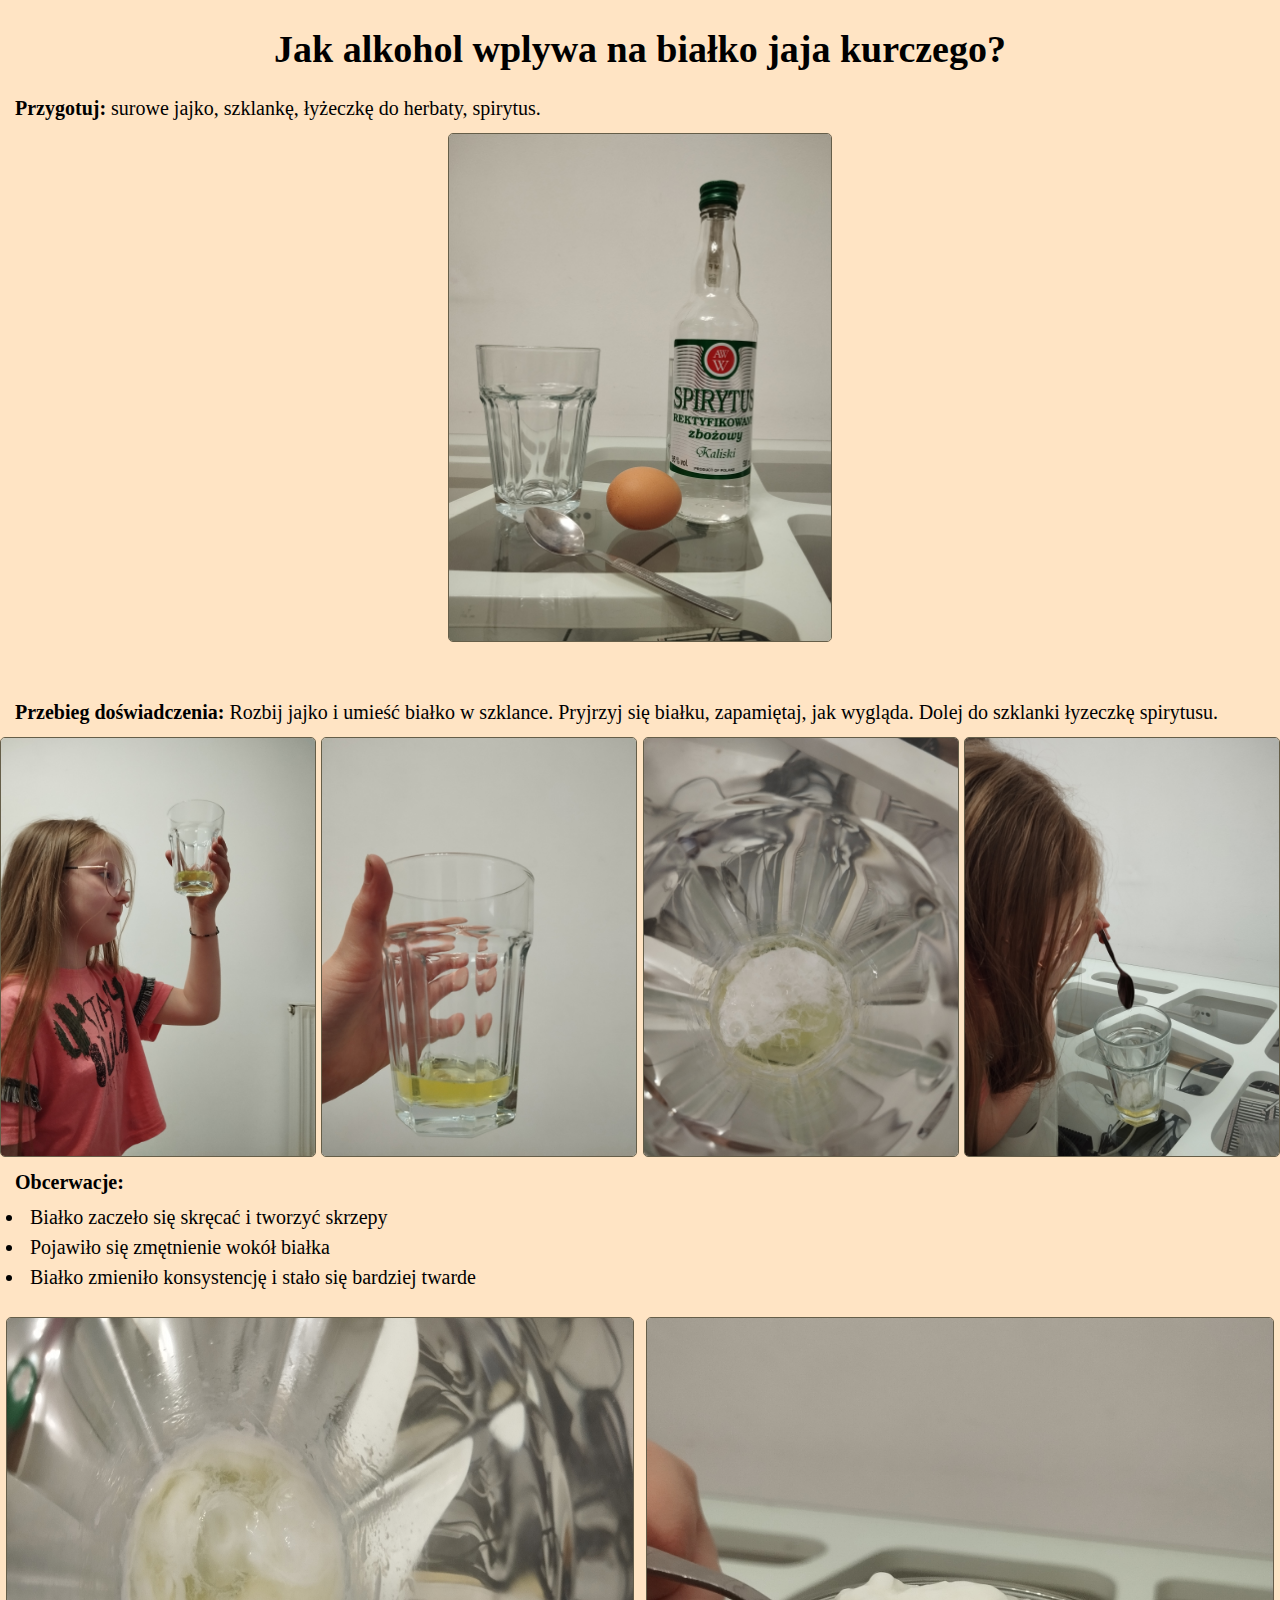
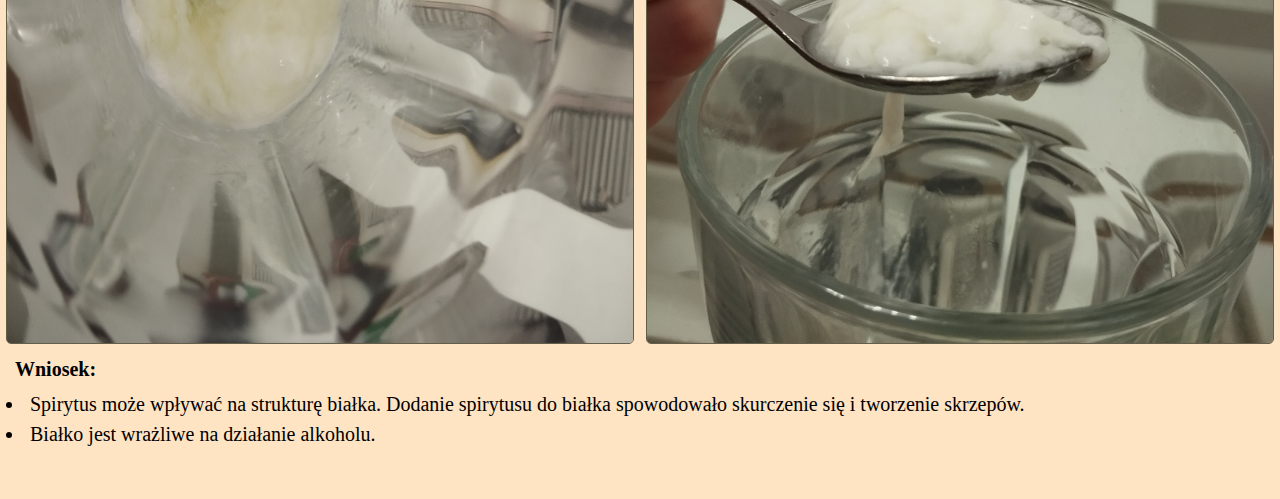
==== experiment/index.html @ 43aa71a1 "feat: add content" ====
<!DOCTYPE html>
<html lang="en">

<head>
  <meta charset="UTF-8">
  <meta http-equiv="X-UA-Compatible" content="IE=edge">
  <meta name="viewport" content="width=device-width, initial-scale=1.0">
  <title>Doświadczenie</title>
  <link rel="stylesheet" href="assets/style.css">
</head>

<body>
  <div class="wrapper">
    <h1>Jak alkohol wplywa na białko jaja kurczego?</h1>
    <div class="etap"><span>Przygotuj:</span> surowe jajko, szklankę, łyżeczkę do herbaty, spirytus.</div>
    <div class="foto">
      <img src="assets/img/IMG_20230528_203341.jpg" alt="zdjęce">
    </div>
    <div class="etap"><span>Przebieg doświadczenia:</span> Rozbij jajko i umieść białko w szklance. Pryjrzyj się białku,
      zapamiętaj, jak wygląda. Dolej do szklanki łyzeczkę spirytusu.</div>
    <div class="foto-2">
      <img src="assets/img/IMG_20230528_203513.jpg" alt="zdjęce">
      <img src="assets/img/IMG_20230528_203551.jpg" alt="zdjęce">
      <img src="assets/img/IMG_20230528_203710.jpg" alt="zdjęce">
      <img src="assets/img/IMG_20230528_203732.jpg" alt="zdjęce">
    </div>
    <div class="etap"><span>Obcerwacje:</span>
      <ul>
        <li>Białko zaczeło się skręcać i tworzyć skrzepy</li>
        <li>Pojawiło się zmętnienie wokół białka</li>
        <li>Białko zmieniło konsystencję i stało się bardziej twarde</li>
      </ul>
    </div>
    <div class="foto-3">
      <img src="assets/img/IMG_20230528_203824.jpg" alt="zdjęce">
      <img src="assets/img/IMG_20230528_203857.jpg" alt="zdjęce">
    </div>
    <div class="etap"><span>Wniosek:</span>
      <ul class="ul-botton">
        <li>Spirytus może wpływać na strukturę białka. Dodanie spirytusu do białka spowodowało skurczenie się i
          tworzenie
          skrzepów.</li>
        <li>Białko jest wrażliwe na działanie alkoholu. </li>
      </ul>
    </div>
  </div>
</body>

</html>
---- experiment/assets/style.css ----
/*Обнуление*/
*{padding: 0;margin: 0;border: 0;}
*,*:before,*:after{-moz-box-sizing: border-box;-webkit-box-sizing: border-box;box-sizing: border-box;}
:focus,:active{outline: none;}
a:focus,a:active{outline: none;}
nav,footer,header,aside{display: block;}
html,body{height:100%;width:100%;font-size:100%;line-height:1;font-size:14px;-ms-text-size-adjust:100%;-moz-text-size-adjust:100%;-webkit-text-size-adjust:100%;}
input,button,textarea{font-family:inherit;}
input::-ms-clear{display: none;}
button{cursor: pointer;}
button::-moz-focus-inner{padding:0;border:0;}
a,a:visited{text-decoration: none;}
a:hover{text-decoration: none;}
img{vertical-align: top;}
h1,h2,h3,h4,h5,h6{font-size:inherit;font-weight: inherit;}
/*--------------------*/

body {
  background-color: bisque;
  font-family: Georgia, 'Times New Roman', Times, serif;
}
.wrapper {
  max-width: 1280px;
  margin: auto;
}

h1 {
  font-size: 38px;
  font-weight: 600;
  text-align: center;
  margin: 30px auto;
}

.foto {
  text-align: center;
  margin-bottom: 60px;
}

img {
  border: 1px solid #655e49;
  border-radius: 5px;
}

.foto img {
  max-width: 30%;
}
.etap {
  font-size: 20px;
  margin: 15px;
}

.foto-2 {
  display: grid;
  grid-gap: 5px;
  grid-template: repeat(1,1fr) / repeat(4,1fr);
}

.foto-2 img {
  max-width: 100%;
}

.foto-3 {
  display: flex;
  justify-content: space-around;
}

.foto-3 img {
  max-width: 49%;
}

span {
  font-weight: bold;
}

ul {
  padding: 10px 10px;
}
li {
  padding: 5px;
}

.ul-botton {
  padding-bottom: 50px;
}
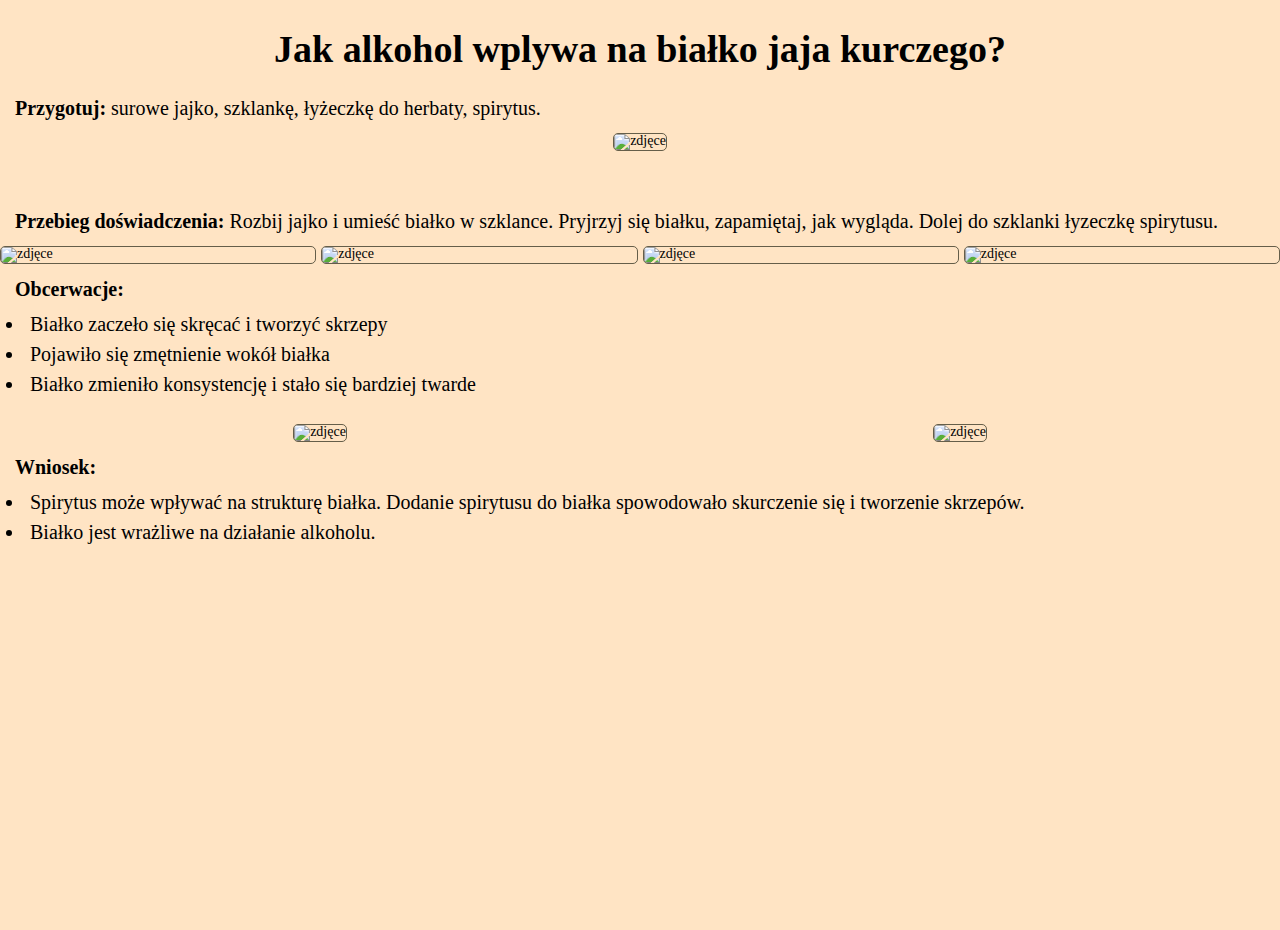
==== commit 7646093a: "fix" ====
--- a/experiment/index.html
+++ b/experiment/index.html
@@ -5,7 +5,7 @@
   <meta charset="UTF-8">
   <meta http-equiv="X-UA-Compatible" content="IE=edge">
   <meta name="viewport" content="width=device-width, initial-scale=1.0">
-  <title>Doświadczenie</title>
+  <title>Doświadczenie o alkocholu</title>
   <link rel="stylesheet" href="assets/style.css">
 </head>
 
